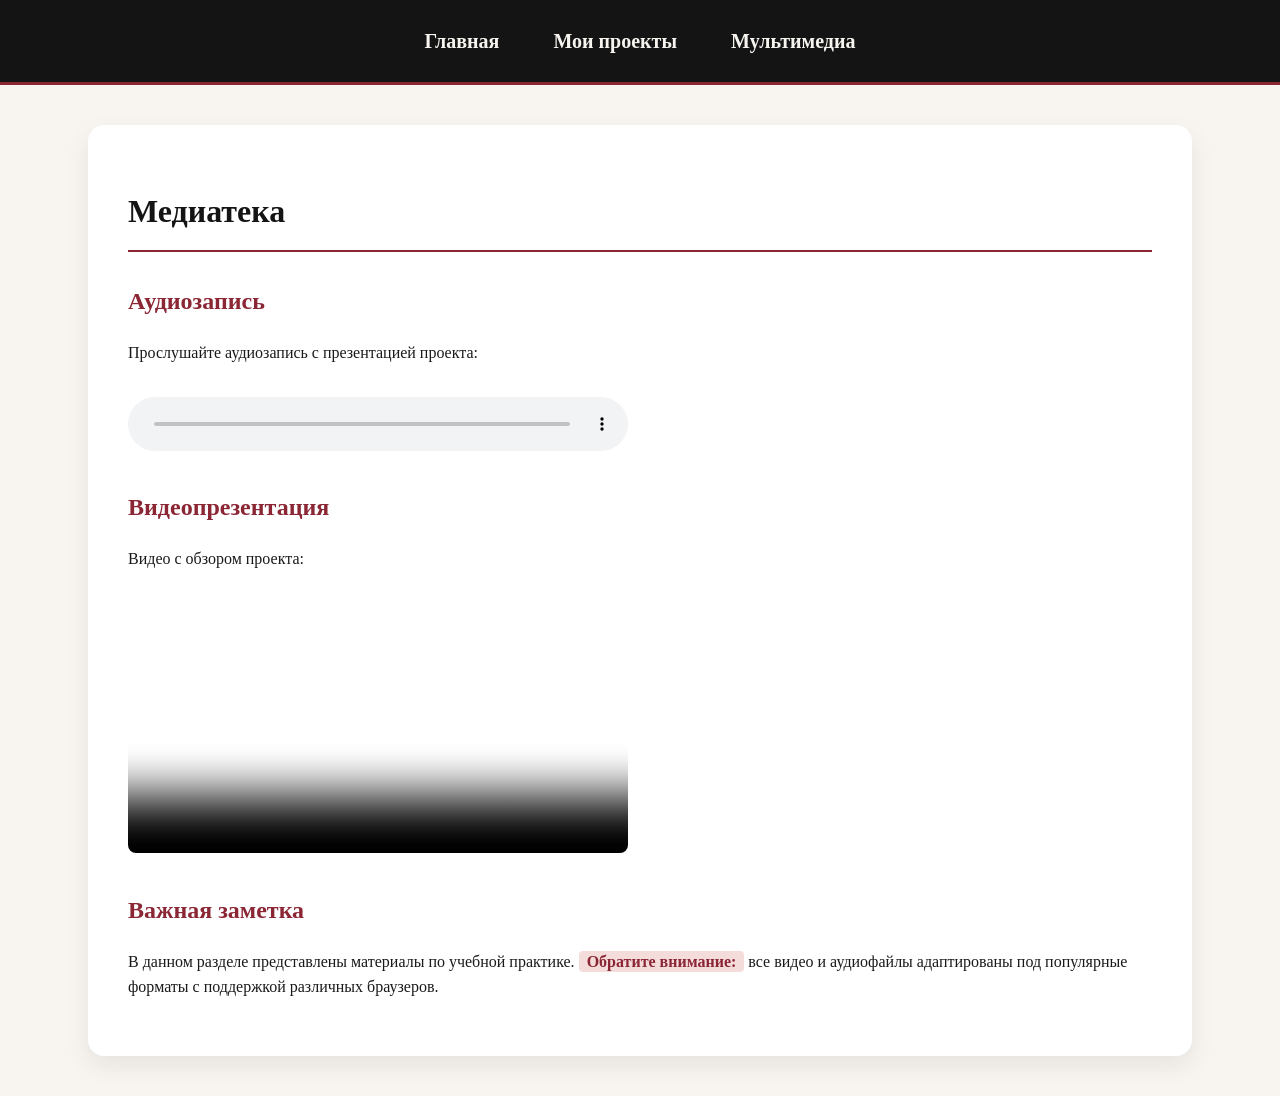
==== media.html @ 4aa9fa91 "Add files via upload" ====
<!DOCTYPE html>
<html lang="ru">

<head>
    <meta charset="UTF-8">
    <meta name="viewport" content="width=device-width, initial-scale=1.0">
    <title>Мультимедиа</title>
    <link rel="stylesheet" href="main.css">
</head>

<body>

    <div class="menu">
        <a href="index.html">Главная</a>
        <a href="projects.html">Мои проекты</a>
        <a href="media.html">Мультимедиа</a>
    </div>

    <div class="container">
        <h1>Медиатека</h1>
        <div class="block">
            <h2>Аудиозапись</h2>
            <p>Прослушайте аудиозапись с презентацией проекта:</p>
            <audio controls>
                <source src="/audio/Crystal Castles - Empathy.mp3" type="audio/mpeg">
                <source src="/audio/Crystal-Castles-Empathy.ogg" type="audio/ogg">
                Ваш браузер не поддерживает элемент audio.
            </audio>
        </div>
        <div class="block">
            <h2>Видеопрезентация</h2>
            <p>Видео с обзором проекта:</p>
            <video controls poster="images/poster.png" width="100%">
                <source src="/video/grok-video-470cbb9f-c2fc-4486-84fe-fce6e37b7e8f.mp4" type="video/mp4">
                <source src="/video/grok-video-470cbb9f-c2fc-4486-84fe-fce6e37b7e8f.webm" type="video/webm">
                Ваш браузер не поддерживает элемент video.
            </video>
        </div>
        <div class="block">
            <h2>Важная заметка</h2>
            <p>
                В данном разделе представлены материалы по учебной практике.
                <span
                    style="background-color: #F4DCDA; color: #8B2635; padding: 2px 8px; border-radius: 4px; font-weight: bold;">Обратите
                    внимание:</span> все видео и
                аудиофайлы адаптированы под популярные форматы с поддержкой различных браузеров.
            </p>
        </div>
    </div>

</body>

</html>
---- main.css ----
@font-face {
    font-family: "MyCustomFont";
    src: url("fonts/Angst-BoldSerif.otf") format("opentype");
    font-style: normal;
}

body {
    font-family: "MyCustomFont", Georgia, serif;
    margin: 0;
    padding: 0;
    background-color: #f8f5f0;
    color: #1a1a1a;
    line-height: 1.6;
}

.menu {
    background-color: #141414;
    padding: 25px 20px;
    text-align: center;
    border-bottom: 3px solid #8b2635;
}

.menu a {
    color: #f8f5f0;
    text-decoration: none;
    margin: 0 25px;
    font-weight: bold;
    font-size: 20px;
}

.menu a:hover {
    color: #c0394b;
}

.container {
    width: 80%;
    margin: 40px auto;
    background-color: #ffffff;
    padding: 40px;
    border-radius: 16px;
    box-shadow: 0 10px 25px rgba(20, 20, 20, 0.08);
}

h1 {
    color: #141414;
    border-bottom: 2px solid #8b2635;
    padding-bottom: 12px;
    font-size: 32px;
}

h2 {
    color: #8b2635;
    margin-top: 30px;
    font-size: 24px;
}

.about-card {
    display: flex;
    align-items: center;
    gap: 25px;
    background-color: #faf8f5;
    border: 2px solid #8b2635;
    border-radius: 16px;
    padding: 25px;
    margin-top: 15px;
    box-shadow: 0 4px 15px rgba(139, 38, 53, 0.08);
}

.profile-img {
    width: 200px;
    height: auto;
    border-radius: 14px;
    border: 3px solid #8b2635;
    box-shadow: 0 6px 15px rgba(20, 20, 20, 0.15);
    margin: 0;
    display: block;
}

.about-text p {
    margin: 0;
    font-size: 18px;
    line-height: 1.6;
}

.banner-img {
    max-width: 100%;
    height: auto;
    border-radius: 12px;
    border: 1px solid #e0e0e0;
}

ul,
ol {
    margin-left: 20px;
}

table {
    width: 100%;
    margin-top: 20px;
    border-radius: 8px;
    overflow: hidden;
}

th,
td {
    border: 1px solid #e8e2d9;
    padding: 12px;
    text-align: left;
}

th {
    background-color: #141414;
    color: #ffffff;
}

audio,
video {
    margin-top: 15px;
    width: 100%;
    max-width: 500px;
    border-radius: 8px;
}
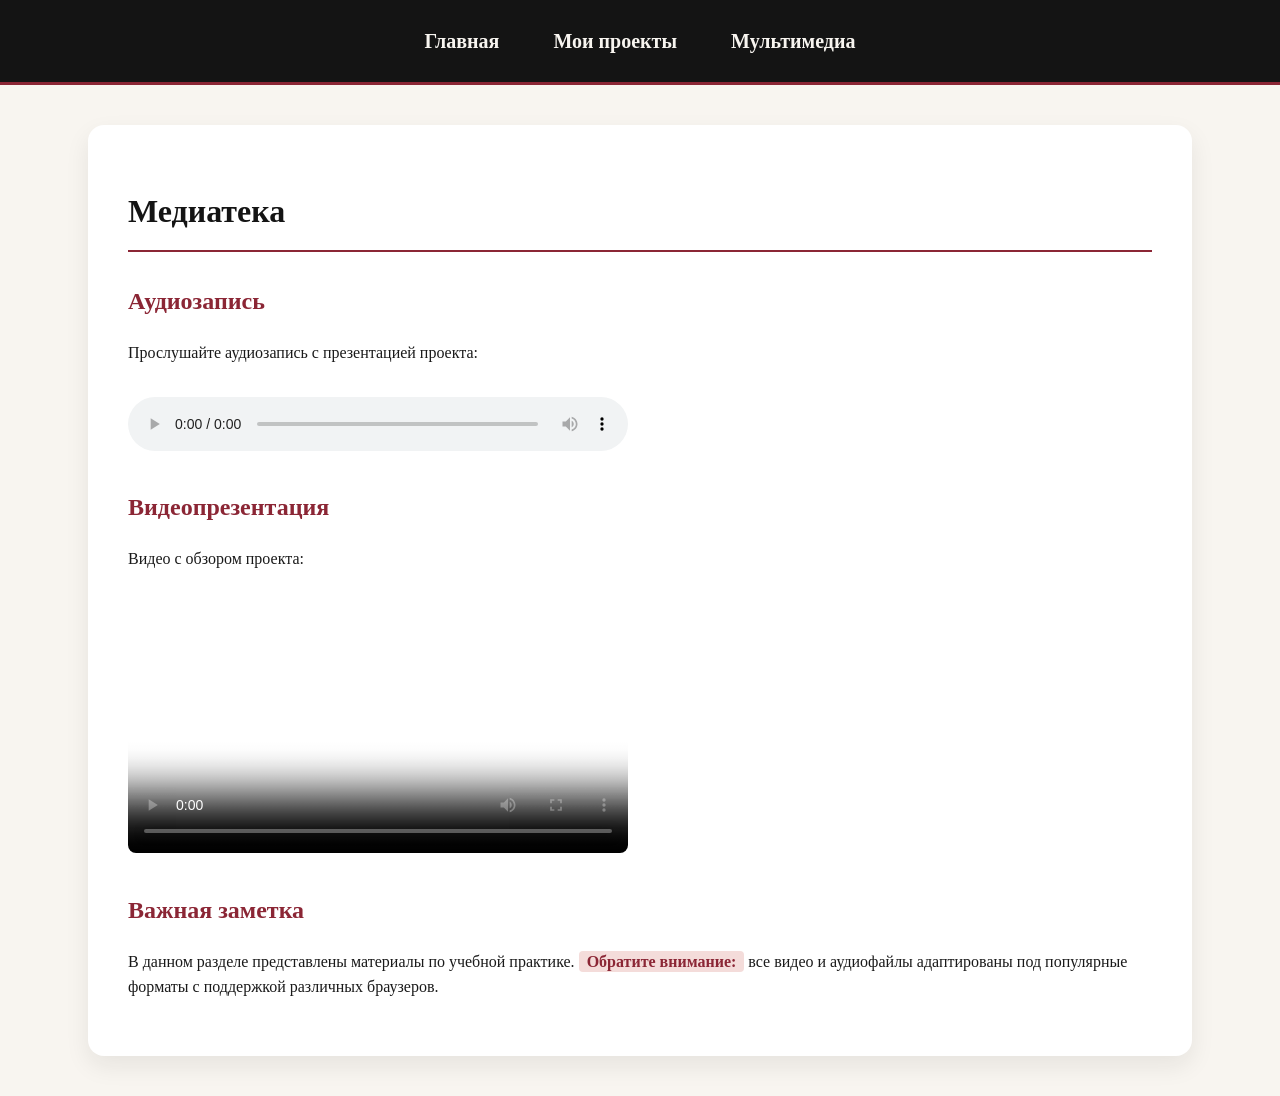
==== commit aa0a6ae9: "Add files via upload" ====
--- a/media.html
+++ b/media.html
@@ -22,8 +22,8 @@
             <h2>Аудиозапись</h2>
             <p>Прослушайте аудиозапись с презентацией проекта:</p>
             <audio controls>
-                <source src="/audio/Crystal Castles - Empathy.mp3" type="audio/mpeg">
-                <source src="/audio/Crystal-Castles-Empathy.ogg" type="audio/ogg">
+                <source src="audio/Crystal Castles - Empathy.mp3" type="audio/mpeg">
+                <source src="audio/Crystal-Castles-Empathy.ogg" type="audio/ogg">
                 Ваш браузер не поддерживает элемент audio.
             </audio>
         </div>
@@ -31,8 +31,8 @@
             <h2>Видеопрезентация</h2>
             <p>Видео с обзором проекта:</p>
             <video controls poster="images/poster.png" width="100%">
-                <source src="/video/grok-video-470cbb9f-c2fc-4486-84fe-fce6e37b7e8f.mp4" type="video/mp4">
-                <source src="/video/grok-video-470cbb9f-c2fc-4486-84fe-fce6e37b7e8f.webm" type="video/webm">
+                <source src="video/grok-video-470cbb9f-c2fc-4486-84fe-fce6e37b7e8f.mp4" type="video/mp4">
+                <source src="video/grok-video-470cbb9f-c2fc-4486-84fe-fce6e37b7e8f.webm" type="video/webm">
                 Ваш браузер не поддерживает элемент video.
             </video>
         </div>
